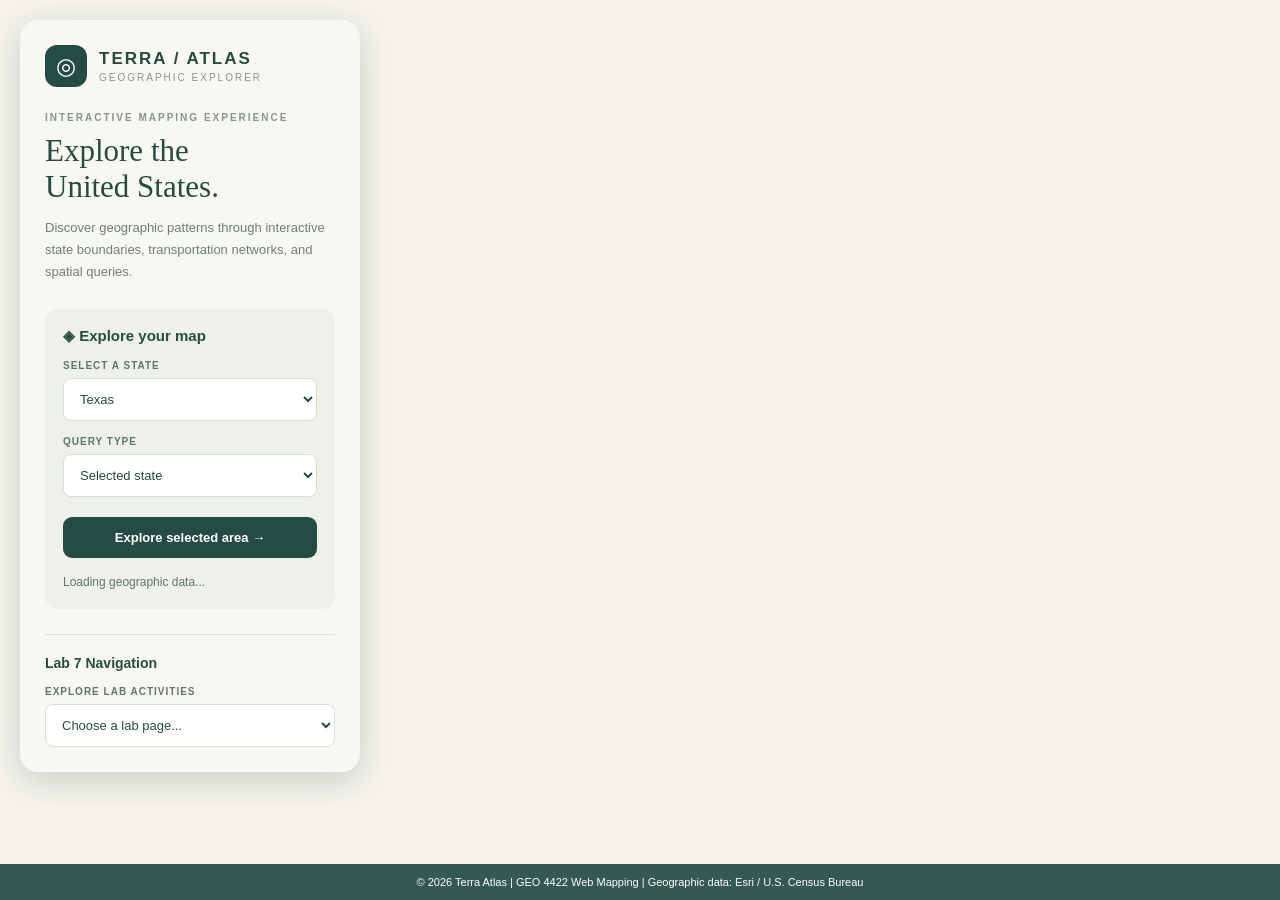
==== lab7_homework.html @ 3c22e9bc "Did all code and made duplicates to showcase each map. Kept saving and forgetting to push so now i a" ====
<!DOCTYPE html>
<html lang="en">
<head>
<meta charset="UTF-8">
<meta name="viewport" content="width=device-width, initial-scale=1.0">

<title>Terra Atlas | GIS Lab 7</title>

<!-- ArcGIS JavaScript API -->
<link rel="stylesheet"
href="https://js.arcgis.com/4.21/esri/themes/light/main.css">

<script src="https://js.arcgis.com/4.21/"></script>

<style>

/* GENERAL PAGE STYLING */
* {
    box-sizing: border-box;
}

html, body {
    margin: 0;
    padding: 0;
    height: 100%;
    font-family: "Segoe UI", Arial, sans-serif;
    background: #f6f4ed;
}

/* MAIN MAP */
#viewDiv {
    position: absolute;
    top: 0;
    left: 0;
    width: 100%;
    height: 100%;
}

/* FLOATING CONTROL PANEL */
.sidebar {
    position: absolute;
    top: 20px;
    left: 20px;
    width: 340px;
    max-height: calc(100vh - 85px);
    overflow-y: auto;
    z-index: 10;
    background: #f8f7f1;
    border-radius: 18px;
    padding: 25px;
    box-shadow: 0 8px 35px rgba(20, 45, 35, 0.20);
}

/* BRAND */
.brand {
    display: flex;
    align-items: center;
    gap: 12px;
    margin-bottom: 25px;
}

.brand-icon {
    background: #244c43;
    color: white;
    width: 42px;
    height: 42px;
    border-radius: 12px;
    display: flex;
    align-items: center;
    justify-content: center;
    font-size: 23px;
}

.brand-name {
    color: #244c43;
    font-size: 17px;
    font-weight: 750;
    letter-spacing: 2px;
}

.brand-subtitle {
    font-size: 10px;
    color: #84978a;
    letter-spacing: 2px;
    margin-top: 3px;
}

/* MAIN HEADING */
.eyebrow {
    color: #84978a;
    font-size: 10px;
    letter-spacing: 2px;
    font-weight: bold;
}

h1 {
    color: #244c43;
    font-family: Georgia, serif;
    font-size: 31px;
    font-weight: normal;
    line-height: 1.15;
    margin: 10px 0;
}

.description {
    color: #6d8074;
    font-size: 13px;
    line-height: 1.7;
    margin-bottom: 25px;
}

/* QUERY PANEL */
.query-panel {
    background: #edf1e9;
    padding: 18px;
    border-radius: 13px;
}

.panel-title {
    color: #244c43;
    font-size: 15px;
    font-weight: bold;
    margin-bottom: 15px;
}

label {
    display: block;
    color: #5e7669;
    font-size: 10px;
    font-weight: bold;
    letter-spacing: 1px;
    margin: 15px 0 7px;
}

select {
    width: 100%;
    padding: 12px;
    border: 1px solid #d6e0d4;
    border-radius: 8px;
    background: white;
    color: #244c43;
    font-size: 13px;
    cursor: pointer;
}

select:focus {
    outline: 2px solid #8fae9b;
}

/* BUTTON */
button {
    width: 100%;
    background: #244c43;
    color: white;
    border: none;
    border-radius: 9px;
    padding: 13px;
    margin-top: 20px;
    font-size: 13px;
    font-weight: bold;
    cursor: pointer;
    transition: background 0.2s;
}

button:hover {
    background: #38695a;
}

/* STATUS MESSAGE */
#status {
    color: #5e7669;
    font-size: 12px;
    line-height: 1.5;
    margin-top: 15px;
}

/* NAVIGATION */
.navigation {
    margin-top: 25px;
    border-top: 1px solid #dce5d8;
    padding-top: 20px;
}

.navigation h3 {
    color: #244c43;
    font-size: 14px;
    margin: 0 0 12px;
}

/* FOOTER */
footer {
    position: absolute;
    bottom: 0;
    left: 0;
    right: 0;
    z-index: 5;
    background: rgba(36, 76, 67, 0.92);
    color: white;
    text-align: center;
    padding: 12px;
    font-size: 11px;
}

/* MOBILE DESIGN */
@media (max-width: 650px) {
    .sidebar {
        width: calc(100% - 24px);
        top: 12px;
        left: 12px;
        padding: 18px;
        max-height: 65vh;
    }

    h1 {
        font-size: 24px;
    }

    footer {
        font-size: 9px;
    }
}

</style>
</head>

<body>

<!-- MAP CONTAINER -->
<div id="viewDiv"></div>

<!-- FLOATING SIDEBAR -->
<div class="sidebar">

    <div class="brand">
        <div class="brand-icon">&#9678;</div>

        <div>
            <div class="brand-name">TERRA / ATLAS</div>
            <div class="brand-subtitle">
                GEOGRAPHIC EXPLORER
            </div>
        </div>
    </div>

    <div class="eyebrow">
        INTERACTIVE MAPPING EXPERIENCE
    </div>

    <h1>Explore the<br>United States.</h1>

    <p class="description">
        Discover geographic patterns through
        interactive state boundaries,
        transportation networks, and spatial queries.
    </p>

    <!-- QUERY CONTROLS -->
    <div class="query-panel">

        <div class="panel-title">
            &#9672; Explore your map
        </div>

        <label for="stateSelect">SELECT A STATE</label>

        <select id="stateSelect">
            <option value="Texas">Texas</option>
            <option value="Florida">Florida</option>
            <option value="Colorado">Colorado</option>
            <option value="New York">New York</option>
            <option value="California">California</option>
            <option value="Washington">Washington</option>
        </select>

        <label for="queryMode">QUERY TYPE</label>

        <select id="queryMode">
            <option value="state">
                Selected state
            </option>
            <option value="large">
                States with population above 5 million
            </option>
        </select>

        <button id="queryBtn">
            Explore selected area &rarr;
        </button>

        <div id="status">
            Loading geographic data...
        </div>

    </div>

    <!-- LAB PAGE NAVIGATION -->
    <div class="navigation">

        <h3>Lab 7 Navigation</h3>

        <label for="labPages">EXPLORE LAB ACTIVITIES</label>

        <select id="labPages">
            <option value="">Choose a lab page...</option>
            <option value="simple_mapping.html">
                01 - Simple Mapping
            </option>
            <option value="tile_layer.html">
                02 - Tile Layers
            </option>
            <option value="dynamic_layers.html">
                03 - Dynamic Layers
            </option>
            <option value="on_event.html">
                04 - On Event
            </option>
            <option value="basemap_gallery.html">
                05 - Basemap Gallery
            </option>
            <option value="query_task.html">
                06 - Query Task
            </option>
        </select>

    </div>

</div>

<!-- COPYRIGHT FOOTER -->
<footer>
    &copy; 2026 Terra Atlas | GEO 4422 Web Mapping |
    Geographic data: Esri / U.S. Census Bureau
</footer>

<script>

/* LOAD ARCGIS MODULES */
require([
    "esri/Map",
    "esri/views/MapView",
    "esri/layers/TileLayer",
    "esri/layers/FeatureLayer",
    "esri/layers/GraphicsLayer",
    "esri/Graphic"
], function(
    Map,
    MapView,
    TileLayer,
    FeatureLayer,
    GraphicsLayer,
    Graphic
) {

    const status = document.getElementById("status");

    /* TRANSPORTATION TILE LAYER */
    const transportation = new TileLayer({
        url:
        "https://services.arcgisonline.com/ArcGIS/rest/services/Reference/World_Transportation/MapServer",
        title: "Transportation",
        opacity: 0.65
    });

    /* U.S. STATES FEATURE LAYER */
    const states = new FeatureLayer({
        url:
        "https://sampleserver6.arcgisonline.com/arcgis/rest/services/Census/MapServer/3",

        title: "U.S. States",

        outFields: ["*"],

        renderer: {
            type: "simple",
            symbol: {
                type: "simple-fill",
                color: [137, 174, 151, 0.25],
                outline: {
                    color: [36, 76, 67, 0.9],
                    width: 1.5
                }
            }
        },

        popupTemplate: {
            title: "{STATE_NAME}",
            content:
                "Population: {POP2007}<br>" +
                "Households: {HOUSEHOLDS}"
        }
    });

    /* QUERY RESULTS LAYER */
    const resultsLayer = new GraphicsLayer({
        title: "Selected States"
    });

    /* CREATE MAP */
    const map = new Map({
        basemap: "gray-vector",
        layers: [
            transportation,
            states,
            resultsLayer
        ]
    });

    /* CREATE MAP VIEW */
    const view = new MapView({
        container: "viewDiv",
        map: map,
        center: [-98.5, 39.5],
        zoom: 4
    });

    /* MAP LOAD STATUS */
    view.when(function() {
        status.textContent =
            "Map ready! Select a state to explore.";
    }).catch(function(error) {
        console.error(error);
        status.textContent =
            "Map failed to load. Check browser console.";
    });

    states.when().catch(function(error) {
        console.error("States layer error:", error);
        status.textContent =
            "States layer failed to load.";
    });

    /* QUERY BUTTON */
    document.getElementById("queryBtn")
        .addEventListener("click", async function() {

            const stateName =
                document.getElementById("stateSelect").value;

            const mode =
                document.getElementById("queryMode").value;

            resultsLayer.removeAll();

            status.textContent = "Searching...";

            try {

                const query = states.createQuery();

                if (mode === "state") {
                    query.where =
                        "STATE_NAME = '" + stateName + "'";
                } else {
                    query.where = "POP2007 > 5000000";
                }

                query.returnGeometry = true;
                query.outFields = ["*"];

                const result =
                    await states.queryFeatures(query);

                if (result.features.length === 0) {
                    status.textContent =
                        "No matching results found.";
                    return;
                }

                /* HIGHLIGHT RESULTS */
                const graphics = result.features.map(
                    function(feature) {

                        return new Graphic({
                            geometry: feature.geometry,
                            attributes: feature.attributes,

                            symbol: {
                                type: "simple-fill",
                                color: [181, 207, 167, 0.55],
                                outline: {
                                    color: [36, 76, 67],
                                    width: 2.5
                                }
                            },

                            popupTemplate: states.popupTemplate
                        });
                    }
                );

                resultsLayer.addMany(graphics);

                /* ANIMATED ZOOM */
                await view.goTo(graphics, {
                    duration: 1200
                });

                status.textContent =
                    graphics.length +
                    " matching state(s) found.";

            } catch(error) {

                console.error("Query error:", error);

                status.textContent =
                    "Query failed. Check F12 Console.";
            }
        });

    /* LAB PAGE DROPDOWN */
    document.getElementById("labPages")
        .addEventListener("change", function() {

            if (this.value !== "") {

                window.open(
                    this.value,
                    "_blank",
                    "noopener"
                );

                this.value = "";
            }
        });

});
</script>

</body>
</html>
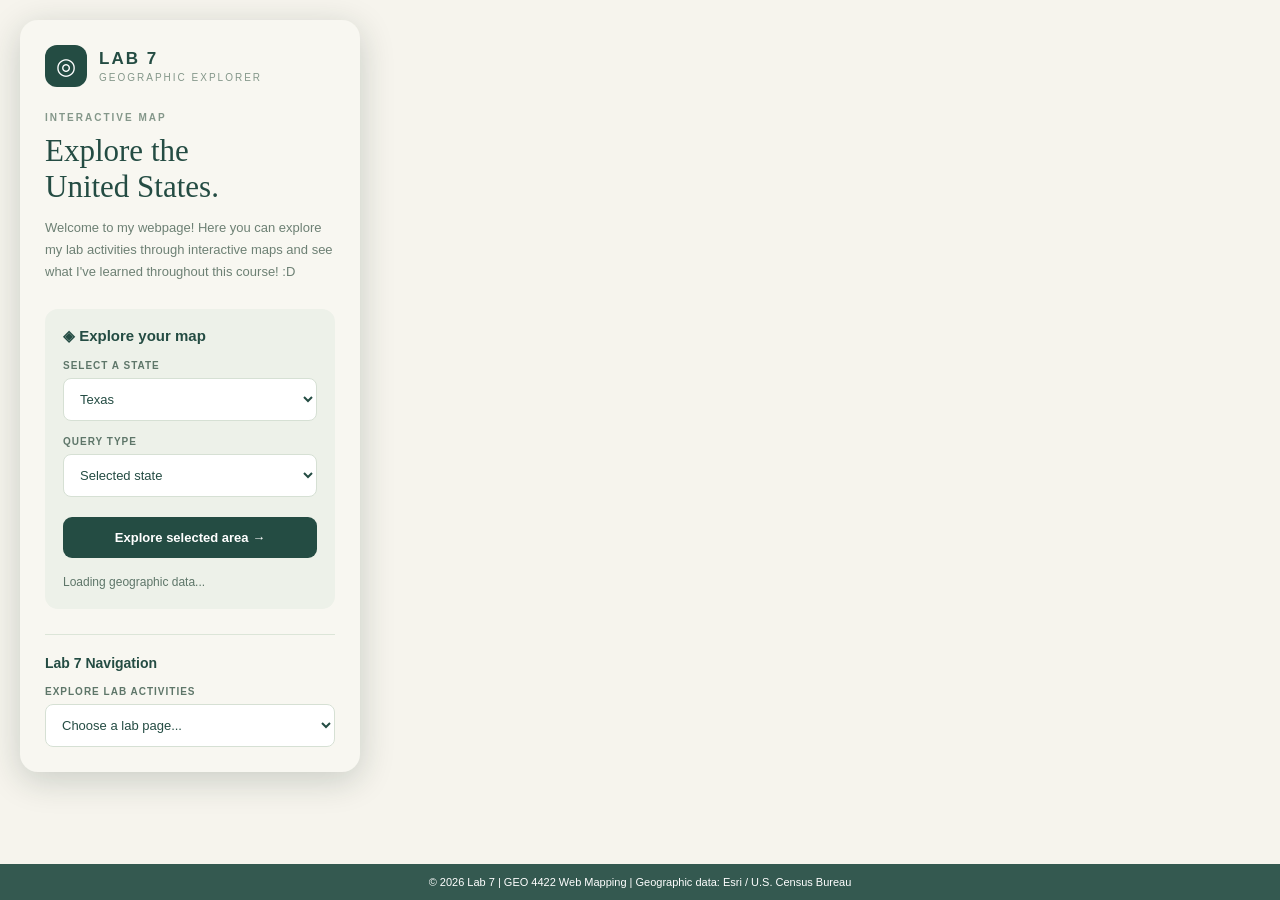
==== commit ae71f12c: "edits, edits, edits, more edits, edits, edits, edits.....!!!!!!!!!!!!!!!!!!!!!!!!!!!!!!!!!!!!!!!!!!!" ====
--- a/lab7_homework.html
+++ b/lab7_homework.html
@@ -5,7 +5,7 @@
 <meta charset="UTF-8">
 <meta name="viewport" content="width=device-width, initial-scale=1.0">
 
-<title>Terra Atlas | GIS Lab 7</title>
+<title> U.S GEOGRAPHIC EXPLORER | GIS Lab 7</title>
 
 <!-- ArcGIS JavaScript API -->
 <link rel="stylesheet"
@@ -236,7 +236,7 @@
         <div class="brand-icon">&#9678;</div>
 
         <div>
-            <div class="brand-name">TERRA / ATLAS</div>
+            <div class="brand-name">LAB 7</div>
             <div class="brand-subtitle">
                 GEOGRAPHIC EXPLORER
             </div>
@@ -244,15 +244,14 @@
     </div>
 
     <div class="eyebrow">
-        INTERACTIVE MAPPING EXPERIENCE
+        INTERACTIVE MAP
     </div>
 
     <h1>Explore the<br>United States.</h1>
 
     <p class="description">
-        Discover geographic patterns through
-        interactive state boundaries,
-        transportation networks, and spatial queries.
+      Welcome to my webpage! Here you can explore my lab activities through
+      interactive maps and see what I've learned throughout this course! :D
     </p>
 
     <!-- QUERY CONTROLS -->
@@ -266,7 +265,7 @@
 
         <select id="stateSelect">
             <option value="Texas">Texas</option>
-            <option value="Florida">Florida</option>
+            <option value="Illinois">Illinois</option>
             <option value="Colorado">Colorado</option>
             <option value="New York">New York</option>
             <option value="California">California</option>
@@ -329,7 +328,7 @@
 
 <!-- COPYRIGHT FOOTER -->
 <footer>
-    &copy; 2026 Terra Atlas | GEO 4422 Web Mapping |
+    &copy; 2026 Lab 7 | GEO 4422 Web Mapping |
     Geographic data: Esri / U.S. Census Bureau
 </footer>
 
